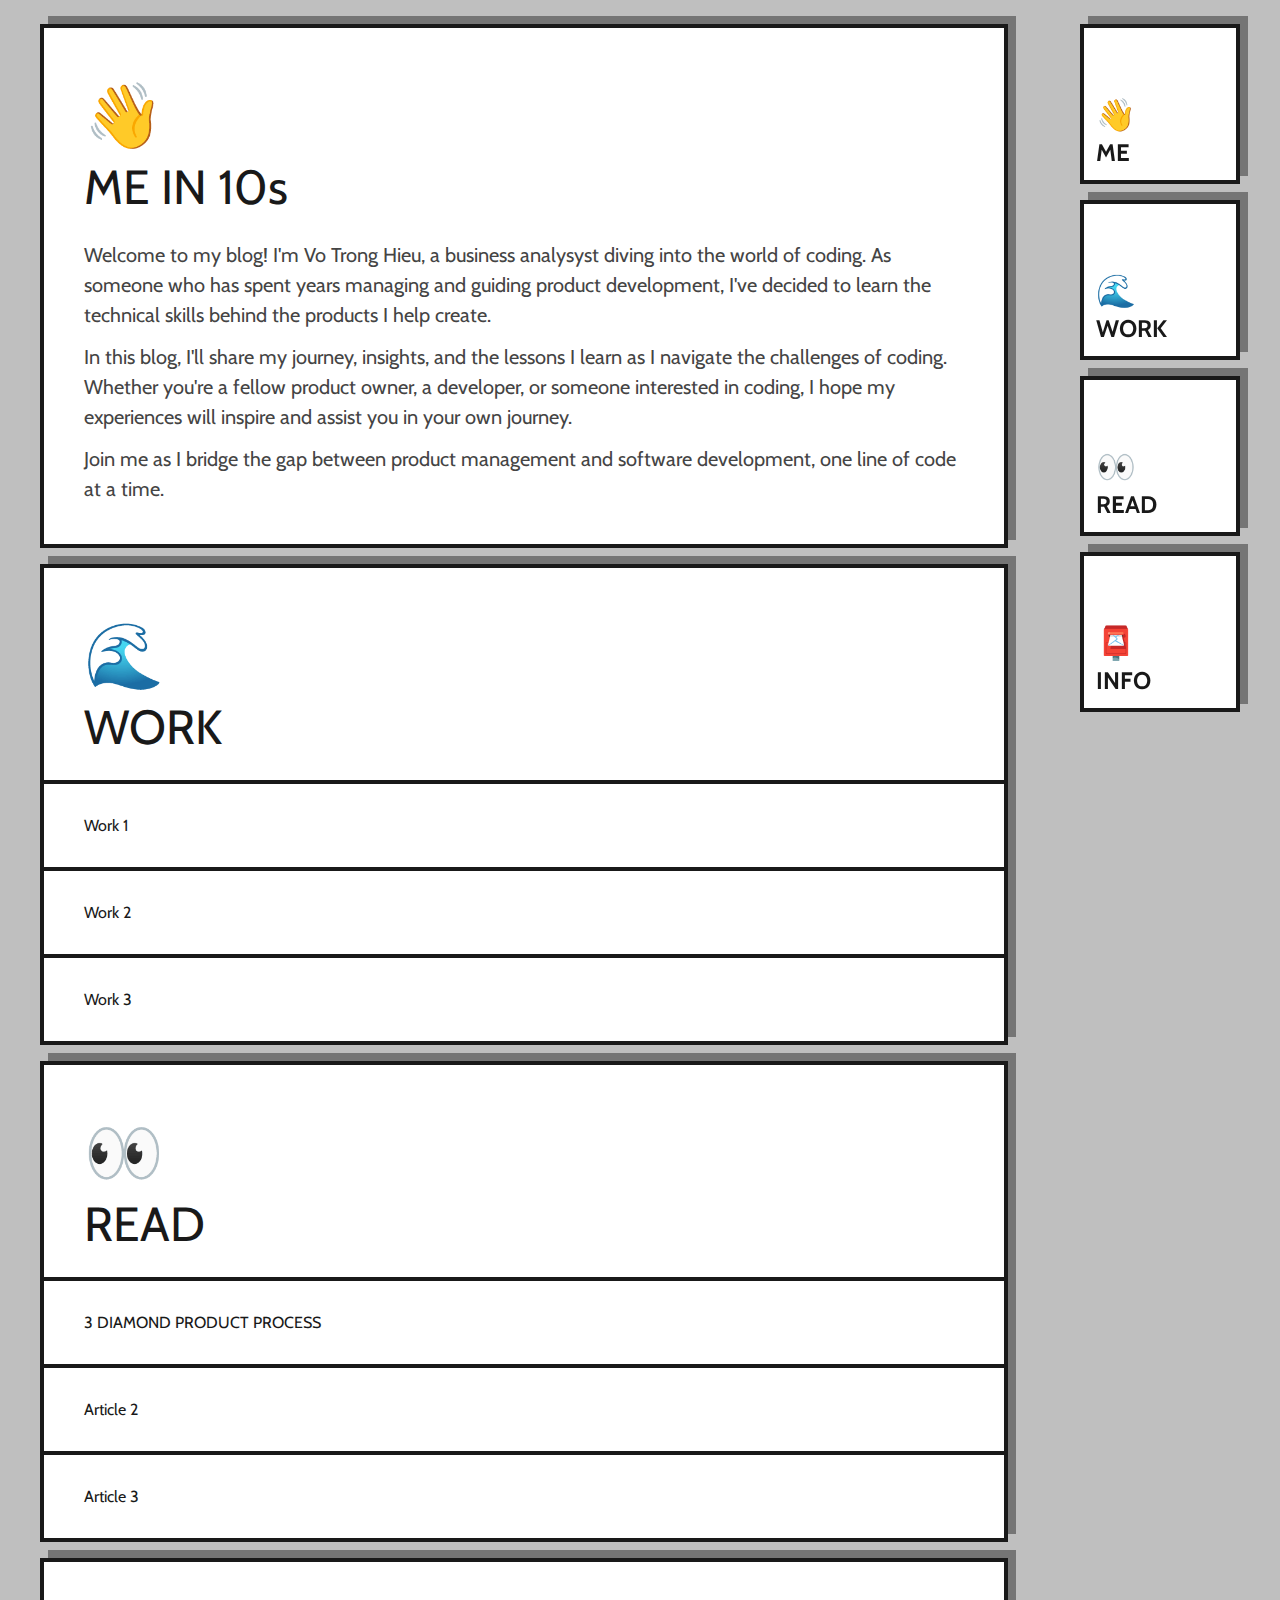
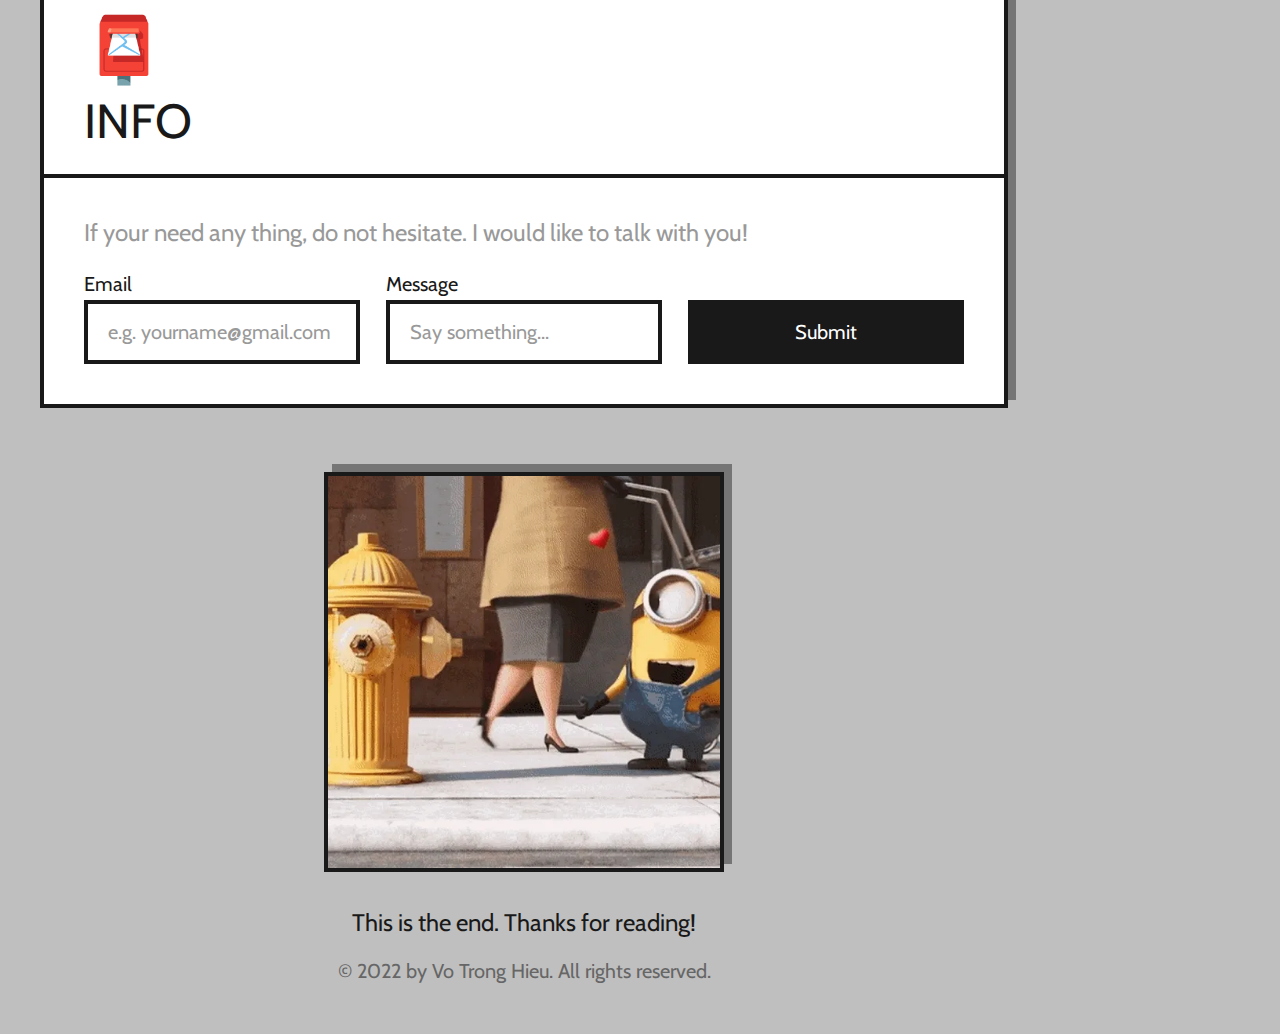
==== index.html @ 777da86f "init commit" ====
<!DOCTYPE html>
<html lang="en">
<head>
    <meta charset="UTF-8">
    <meta name="viewport" content="width=device-width, initial-scale=1.0">
    <link rel="preconnect" href="https://fonts.googleapis.com" />
    <link rel="preconnect" href="https://fonts.gstatic.com" crossorigin />
    <link href="https://fonts.googleapis.com/css2?family=Cabin:ital,wght@0,400..700;1,400..700&display=swap" rel="stylesheet"/>
    <link rel="stylesheet" href="/style.css">
    <title>Hieuvo Portfolio</title>
</head>
<body>
    <div>
        <nav>
          <a href="#body">
            <div class="emo-nav">👋</div>
            <p>ME</p>
          </a>
          <a href="#work">
            <div class="emo-nav">🌊</div>
            <p>WORK</p>
          </a>
          <a href="#read">
            <div class="emo-nav">👀</div>
            <p>READ</p>
          </a>
          <a href="#info">
            <div class="emo-nav">📮</div>
            <p>INFO</p>
          </a>
        </nav>
      </div>
  
      <div id="left">
        <div class="content">
          <section id="me">
            <div class="emo-section">👋</div>
            <h1>ME IN 10s</h1>
            <p>
              Welcome to my blog! I&#39;m Vo Trong Hieu, a business analysyst
              diving into the world of coding. As someone who has spent years
              managing and guiding product development, I&#39;ve decided to learn
              the technical skills behind the products I help create.
            </p>
            <p>
              In this blog, I&#39;ll share my journey, insights, and the lessons I
              learn as I navigate the challenges of coding. Whether you&#39;re a
              fellow product owner, a developer, or someone interested in coding,
              I hope my experiences will inspire and assist you in your own
              journey.
            </p>
            <p>
              Join me as I bridge the gap between product management and software
              development, one line of code at a time.
            </p>
          </section>
  
          <section id="work">
            <div class="emo-section">🌊</div>
            <h1>WORK</h1>
            <div class="list">
              <a href="#" class="item">Work 1</a>
              <a href="#" class="item">Work 2</a>
              <a href="#" class="item">Work 3</a>
            </div>
          </section>
  
          <section id="read">
            <div class="emo-section">👀</div>
            <h1>READ</h1>
            <div class="list">
              <a href="/Article1.html" class="item">3 DIAMOND PRODUCT PROCESS</a>
              <a href="#" class="item">Article 2</a>
              <a href="#" class="item">Article 3</a>
            </div>
          </section>
  
          <section id="info">
            <div class="emo-section">📮</div>
            <h1>INFO</h1>
            <div class="info-box">
              <p>
                If your need any thing, do not hesitate. I would like to talk with
                you!
              </p>
              <form action="">
                <div>
                  <label for="email">Email</label><br />
                  <input
                    type="email"
                    name="email"
                    placeholder="e.g. yourname@gmail.com"
                  />
                </div>
                <div>
                  <label for="message">Message</label><br />
                  <input
                    type="text"
                    name="message"
                    placeholder="Say something..."
                  />
                </div>
  
                <button type="button" onclick="alert('Thank you for your message!')"> Submit</button>
              </form>
            </div>
          </section>
        </div>
  
        <div class="footer">
          <img src="/files/minions.webp" alt="minion-gif" />
          <h2>This is the end. Thanks for reading!</h2>
          <br />
          <p>&copy; 2022 by Vo Trong Hieu. All rights reserved.</p>
        </div>
      </div>



    <script src="/index.js"></script>
</body>
</html>
---- style.css ----
html {
    scroll-behavior: smooth;
  }
  * {
    box-sizing: border-box;
    margin: 0;
    padding: 0;
    font-family: Cabin, sans-serif;
  }

  
  body {
    width: 1200px;
    margin: 0 auto;
    display: flex;
    flex-direction: row-reverse;
    justify-content: space-between;
    background-color: #bfbfbf;
    font-weight: 400;
    color: #191919;
  }
  
  a {
    display: block;
    text-decoration: none;
    transition: ease-in-out 0.1s;
  }
  
  
  /* ========== NAV ========== */
  
  nav {
    display: flex;
    flex-direction: column;
    margin-top: 1.5rem;
    position: sticky;
    top: 1.5rem;
  }
  
  nav a {
    font-weight: 700;
    font-size: 1.5rem;
    height: 10rem;
    width: 10rem;
    padding: 0 0.75rem 0.75rem 0.75rem;
    margin-bottom: 1rem;
    background-color: white;
    border: 0.25rem solid #191919;
    box-shadow: 0.5rem -0.5rem 0 0 #757575;
    display: flex;
    flex-direction: column;
    justify-content: flex-end;
  }
  
  nav a:link {
    background-color: white;
    color: #191919;
  }
  nav a:visited {
    background-color: white;
    color: #191919;
  }
  
  nav a:hover {
    background-color: blue;
    color: white;
  }
  
  nav a:active {
    background-color: darkblue;
    color: white;
  }
  
  nav a p {
    font-size: 1.5rem;
    font-weight: 700;
  }
  
  .emo-nav {
    font-size: 2rem;
    margin-bottom: 0.25rem;
  }
  
  /* ========== LEFT ========== */
  
  #left {
    width: 60.5rem;
    margin-top: 1.5rem;
  }
  
  #left section {
    margin-bottom: 1rem;
    background-color: white;
    border: 0.25rem solid #191919;
    box-shadow: 0.5rem -0.5rem 0 0 #757575;
  }
  
  h1 {
    font-size: 3rem;
    font-weight: 300;
    margin: 0 2.5rem;
  }
  
  .emo-section {
    font-size: 4rem;
    margin: 3rem 2.5rem 0.25rem 2.5rem;
  }
  
  
  /* ========== SECTION ME ========== */
  
  p {
    font-size: 1.25rem;
    line-height: 1.875rem;
  }
  
  #me p {
    margin: 0.75rem 2.5rem 0.75rem 2.5rem;
    color: #444;
  }
  
  #me p:last-child {
    margin-bottom: 2.5rem;
  }
  
  /* ========== ITEM WORK, READ ========== */
  
  #left .content section h1 {
    margin-bottom: 1.5rem;
  }
  
  .item {
    padding: 2rem 2.5rem;
    border-top: 4px solid #191919;
  }
  
  #left a:link {
    background-color: white;
    color:#191919;
  }
  #left a:visited {
    background-color: white;
    color:#191919;
  }
  #left a:hover {
    background-color: blue;
    color: white;
  }
  #left a:active {
    background-color: darkblue;
    color: white;
  }
  
  
  /* ========== SECTION INFO ========== */
  
  .info-box {
    padding: 2.5rem;
    border-top: 0.25rem solid #191919;
  }
  
  #info h1 {
    margin-bottom: 1.5rem;
  }
  
  #info .info-box p {
    font-size: 1.5rem;
    color: #999;
    font-weight: 300;
  }
  
  form {
    margin-top: 1.5rem;
    display: flex;
    justify-content: space-between;
    align-items: flex-end;
  }
  
  label {
    font-size: 1.25rem;
  }
  input {
    height: 4rem;
    padding: 0 1.25rem 0 1.25rem;
    margin-top: 0.25rem;
    font-size: 1.25rem;
    width: 17.25rem;
    border: 0.25rem solid #191919;
  }
  
  input:focus {
    outline: none;
    border-radius: 0;
    border: 0.25rem solid blue;
  }
  
  ::placeholder {
    color: #999;
  }
  
  button {
    width: 17.25rem;
    height: 4rem;
    font-size: 1.25rem;
    border: none;
    background-color: #191919;
    color: white;
    transition: ease-in-out 0.1s;
  }
  button:hover{
    background-color: blue;
    color: white;
  }
  
  button:active {
    background-color: darkblue;
    color: white;
  }
  
  
  /* ========== SECTION FOOTER ========== */
  
  .footer {
    text-align: center;
    padding: 3rem 0;
  }
  
  .footer h2 {
    font-weight: 400;
    margin-top: 2rem;
  }
  
  .footer img {
    width: 25rem;
    height: 25rem;
    border: 0.25rem solid #191919;
    box-shadow: 0.5rem -0.5rem 0 0 #757575;
  }
  
  .footer p {
    color: #666;
  }
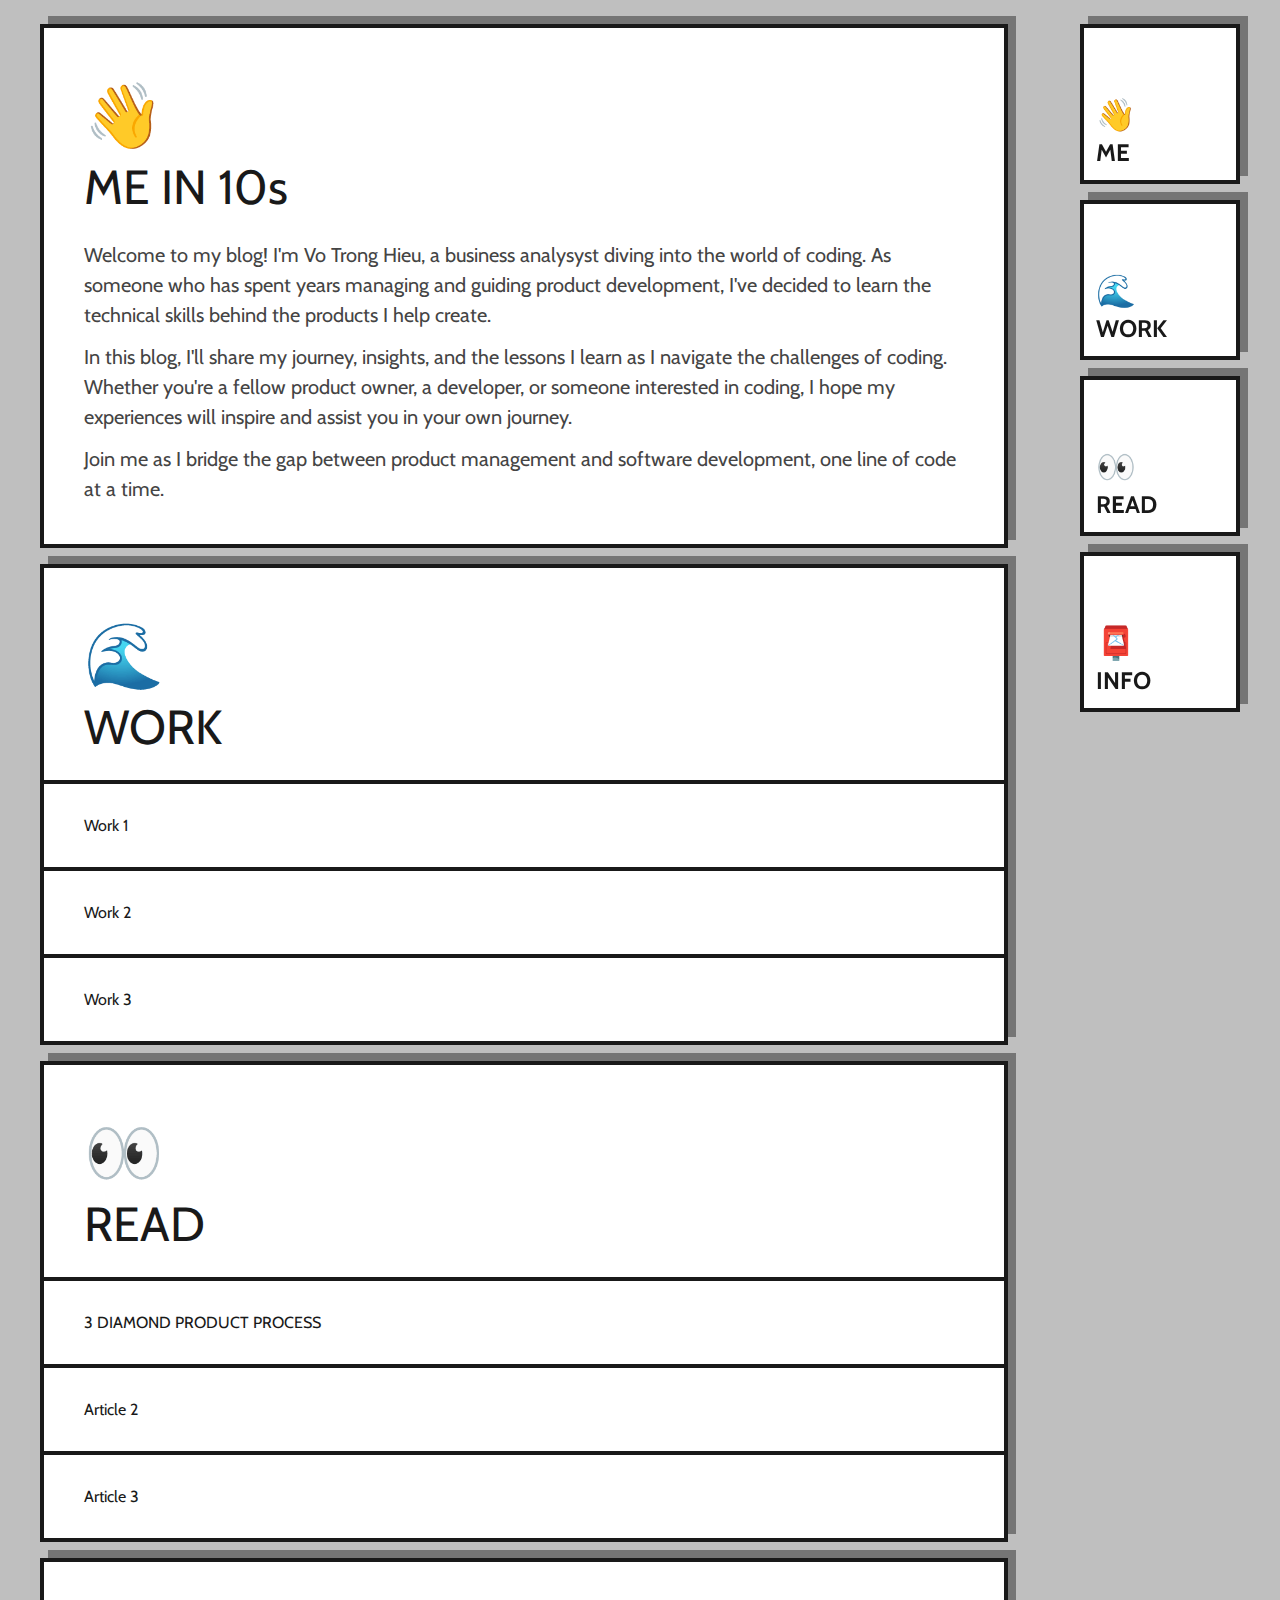
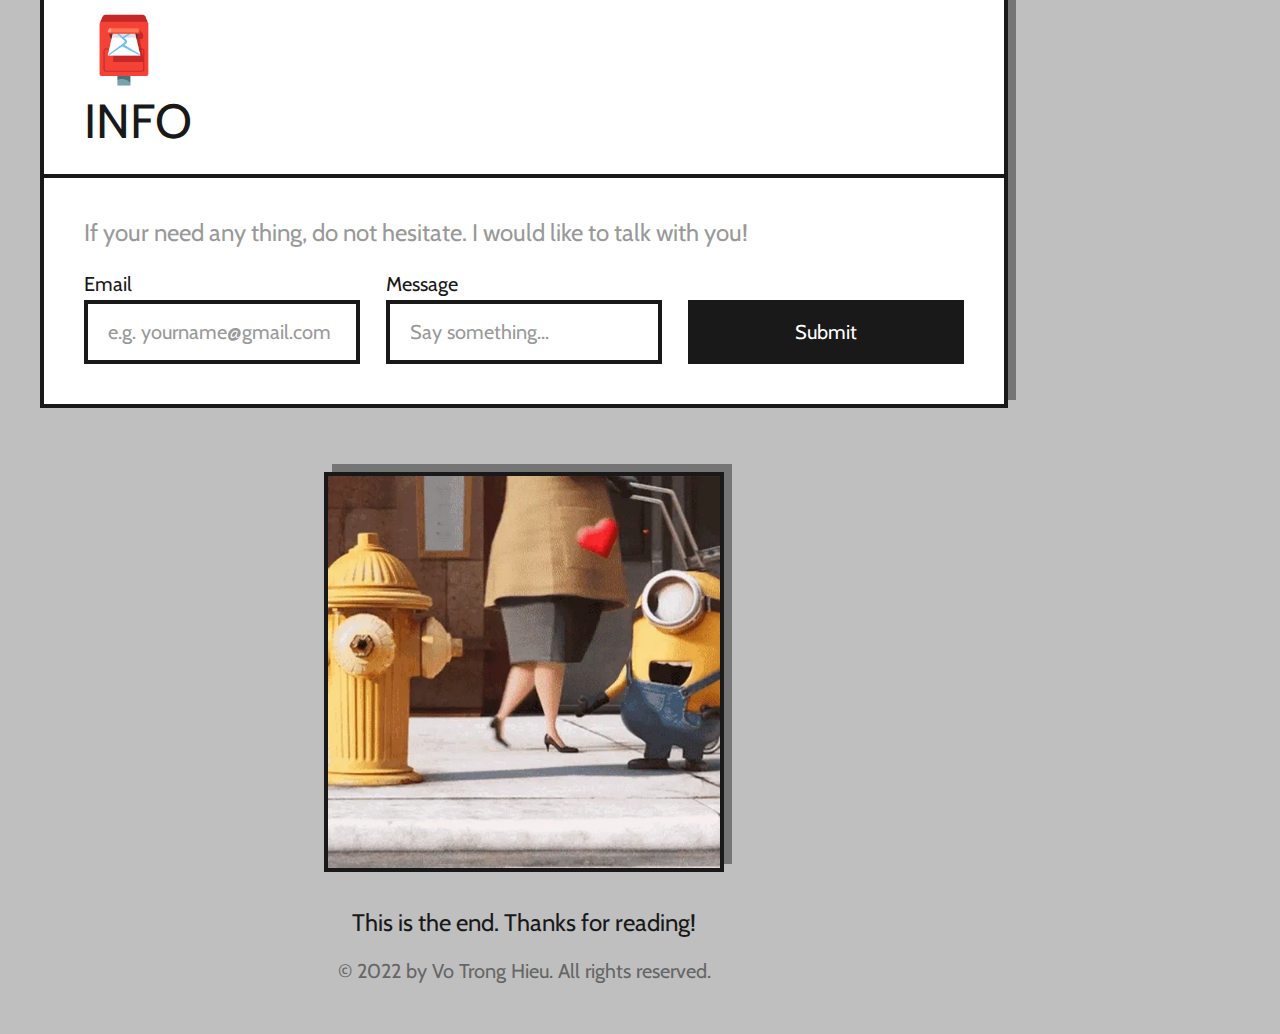
==== commit 7e44f16c: "update HTML" ====
--- a/index.html
+++ b/index.html
@@ -7,7 +7,7 @@
     <link rel="preconnect" href="https://fonts.gstatic.com" crossorigin />
     <link href="https://fonts.googleapis.com/css2?family=Cabin:ital,wght@0,400..700;1,400..700&display=swap" rel="stylesheet"/>
     <link rel="stylesheet" href="/style.css">
-    <title>Hieuvo Portfolio</title>
+    <title>Hieu Vo Heirol Portfolio - this is the third change</title>
 </head>
 <body>
     <div>
